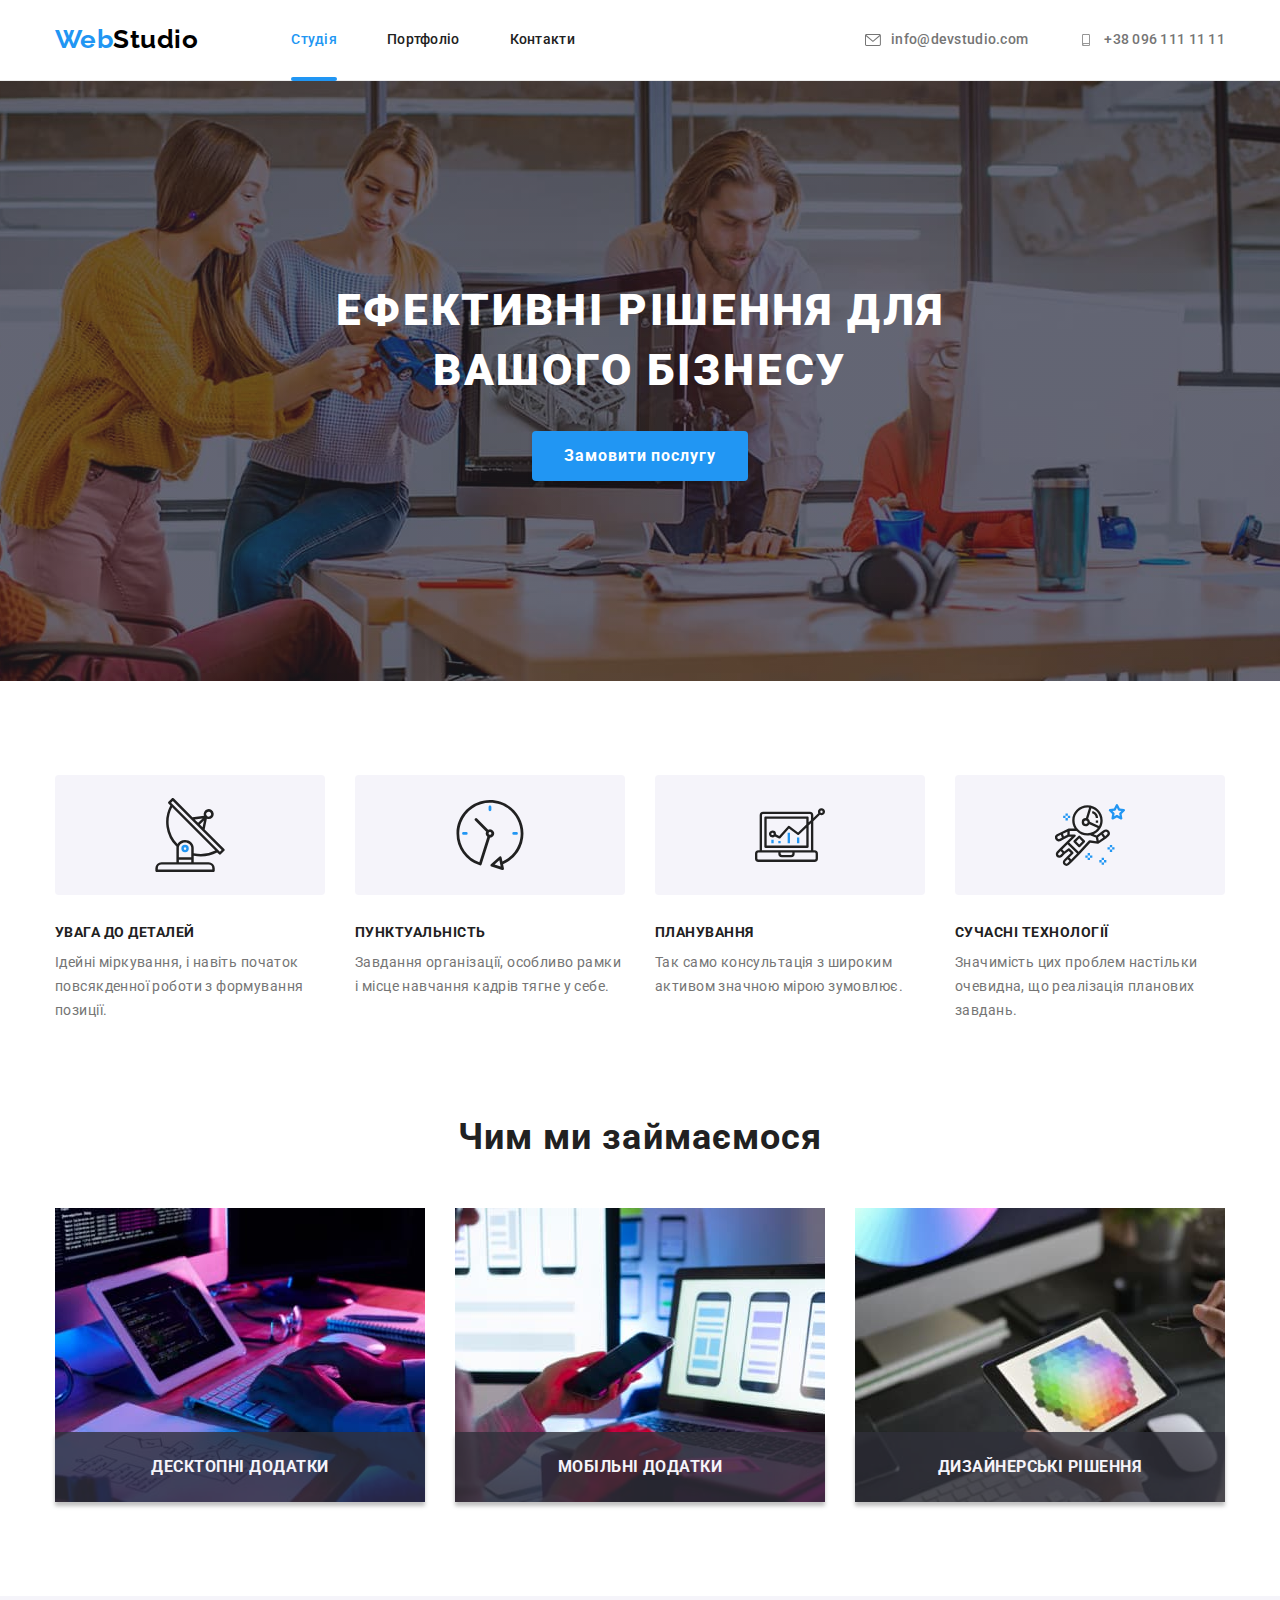
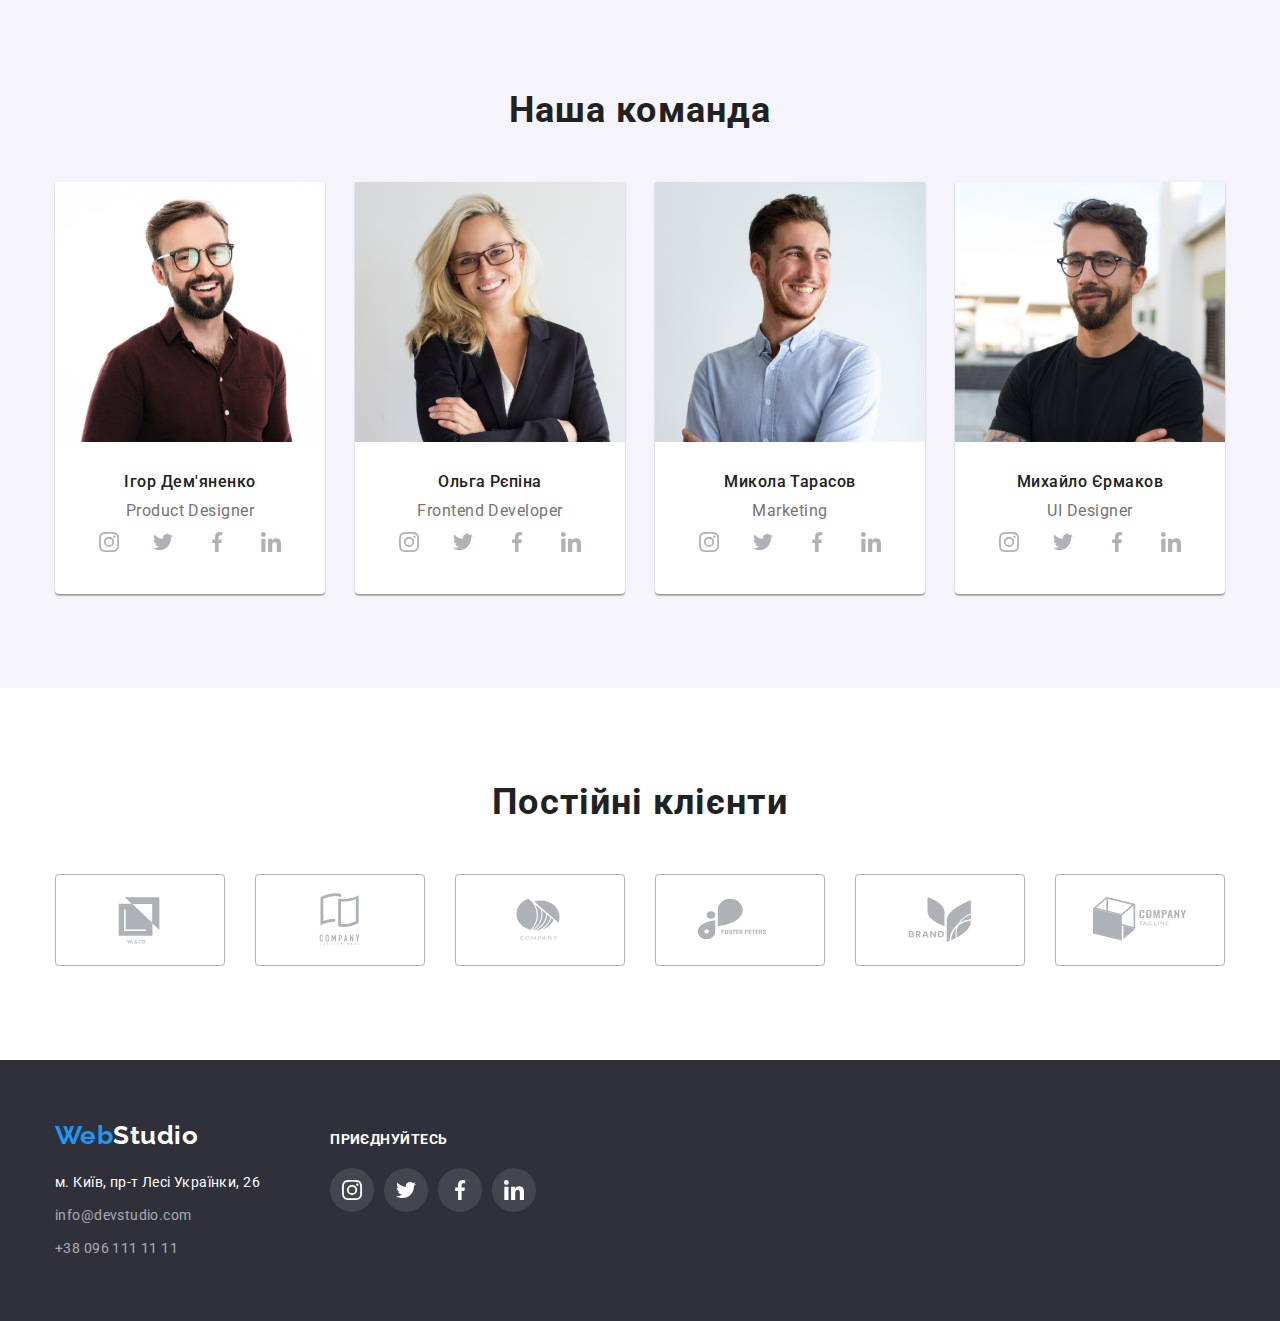
==== index.html @ d72400e8 "add modal window" ====
<!DOCTYPE html>
<html lang="uk">
  <head>
    <meta charset="UTF-8" />
    <meta http-equiv="X-UA-Compatible" content="IE=edge" />
    <meta name="viewport" content="width=device-width, initial-scale=1.0" />
    <title>Студія</title>
    <link rel="preconnect" href="https://fonts.googleapis.com" />
    <link rel="preconnect" href="https://fonts.gstatic.com" crossorigin />
    <link
      href="https://fonts.googleapis.com/css2?family=Raleway:wght@700&family=Roboto:wght@400;500;700;900&display=swap"
      rel="stylesheet"
    />
    <link
      rel="stylesheet"
      href="https://cdnjs.cloudflare.com/ajax/libs/modern-normalize/1.1.0/modern-normalize.min.css"
    />
    <link rel="stylesheet" href="./css/styles.css" />
  </head>
  <body>
    <!--Шапка-->
    <header class="header">
      <div class="container header-container">
        <nav class="header-nav">
          <a class="logo" href="./index.html" lang="en"
            >Web<span class="logo-studio">Studio</span>
          </a>
          <ul class="header-list list">
            <li class="header-item">
              <a class="header-link current link" href="./index.html">Студія</a>
            </li>
            <li class="header-item">
              <a class="header-link link" href="./portfolio.html">Портфоліо</a>
            </li>
            <li class="header-item">
              <a class="header-link link" href="#">Контакти</a>
            </li>
          </ul>
        </nav>
        <div class="header-conect">
          <ul class="header-contacts list">
            <li class="header-contacts-item">
              <a class="header-contacts-list link" href="mailto:info@devstudio.com">
                <svg class="mail-icon" width="16" height="12">
                  <use href="./images/symbol-defs.svg#icon-mail"></use>
                </svg>
                info@devstudio.com
              </a>
            </li>
            <li class="header-contacts-item">
              <a class="header-contacts-list link" href="tel:+380961111111">
                <svg class="phone-icon" width="16" height="12">
                  <use href="./images/symbol-defs.svg#icon-phone"></use>
                </svg>
                +38 096 111 11 11
              </a>
            </li>
          </ul>
        </div>
      </div>
    </header>
    <main>
      <!--герой-->
      <section class="section-hero overlay">
        <div class="container hero">
          <h1 class="hero-title">Ефективні рішення для вашого бізнесу</h1>
          <button class="hero-btn" type="button" data-modal-open>Замовити послугу</button>
        </div>
      </section>
      <!--приемущества-->
      <section class="section-features">
        <div class="container">
          <h2 class="visually-hidden">Наші особливості</h2>
          <ul class="features-list list">
            <li class="features-item icon-antena">
              <h3 class="features-title">увага до деталей</h3>
              <p class="features-text">
                Ідейні міркування, і навіть початок повсякденної роботи з формування позиції.
              </p>
            </li>
            <li class="features-item icon-clock">
              <h3 class="features-title">пунктуальність</h3>
              <p class="features-text">
                Завдання організації, особливо рамки і місце навчання кадрів тягне у себе.
              </p>
            </li>
            <li class="features-item icon-diagram">
              <h3 class="features-title">планування</h3>
              <p class="features-text">
                Так само консультація з широким активом значною мірою зумовлює.
              </p>
            </li>
            <li class="features-item icon-astronaut">
              <h3 class="features-title">сучасні технології</h3>
              <p class="features-text">
                Значимість цих проблем настільки очевидна, що реалізація планових завдань.
              </p>
            </li>
          </ul>
        </div>
      </section>
      <!--чем мы занимаемся-->
      <section class="section-gallery">
        <div class="container">
          <h2 class="section-title">Чим ми займаємося</h2>
          <ul class="gallery-list list">
            <li class="gallery-item">
              <img
                src="./images/img1.jpg"
                alt="Програміст працює на робочому столі в офісі"
                width="370"
                height="294"
              />
              <p class="gallery-text">Десктопні додатки</p>
            </li>
            <li class="gallery-item">
              <img
                src="./images/img2.jpg"
                alt="Дизайнери розробляють додаток для смартфонів, команда творців працює над інтерфейсом мобільних телефонів"
                width="370"
                height="294"
              />
              <p class="gallery-text">Мобільні додатки</p>
            </li>
            <li class="gallery-item">
              <img
                src="./images/img3.jpg"
                alt="Творчий художник веб-дизайну з робочим графічним планшетом із вибором кольорів"
                width="370"
                height="294"
              />
              <p class="gallery-text">Дизайнерські рішення</p>
            </li>
          </ul>
        </div>
      </section>
      <!--наша команд-->
      <section class="section-team">
        <div class="container">
          <h2 class="team-title">Наша команда</h2>
          <ul class="team-list list">
            <li class="team-item">
              <img
                src="./images/product-designer.jpg"
                alt="Ігор Дем'яненко"
                width="270"
                height="260"
              />
              <div class="container-job">
                <h3 class="team-worker">Ігор Дем'яненко</h3>
                <p class="team-job">Product Designer</p>
                <ul class="worker-soc-list">
                  <li class="worker-soc-item">
                    <a class="worker-soc-link" href="#">
                      <svg class="team-icon" width="20px" height="20px">
                        <use href="./images/symbol-defs.svg#icon-instagram"></use>
                      </svg>
                    </a>
                  </li>
                  <li class="worker-soc-item">
                    <a class="worker-soc-link" href="#">
                      <svg class="team-icon" width="20px" height="20px">
                        <use href="./images/symbol-defs.svg#icon-twitter"></use>
                      </svg>
                    </a>
                  </li>
                  <li class="worker-soc-item">
                    <a class="worker-soc-link" href="#">
                      <svg class="team-icon" width="20px" height="20px">
                        <use href="./images/symbol-defs.svg#icon-facebook"></use>
                      </svg>
                    </a>
                  </li>
                  <li class="worker-soc-item">
                    <a class="worker-soc-link" href="#">
                      <svg class="team-icon" width="20px" height="20px">
                        <use href="./images/symbol-defs.svg#icon-linkedin"></use>
                      </svg>
                    </a>
                  </li>
                </ul>
              </div>
            </li>
            <li class="team-item">
              <img
                src="./images/frontend-developer.jpg"
                alt="Ольга Рєпіна"
                width="270"
                height="260"
              />
              <div class="container-job">
                <h3 class="team-worker">Ольга Рєпіна</h3>
                <p class="team-job">Frontend Developer</p>
                <ul class="worker-soc-list">
                  <li class="worker-soc-item">
                    <a class="worker-soc-link" href="#">
                      <svg class="team-icon" width="20px" height="20px">
                        <use href="./images/symbol-defs.svg#icon-instagram"></use>
                      </svg>
                    </a>
                  </li>
                  <li class="worker-soc-item">
                    <a class="worker-soc-link" href="#">
                      <svg class="team-icon" width="20px" height="20px">
                        <use href="./images/symbol-defs.svg#icon-twitter"></use>
                      </svg>
                    </a>
                  </li>
                  <li class="worker-soc-item">
                    <a class="worker-soc-link" href="#">
                      <svg class="team-icon" width="20px" height="20px">
                        <use href="./images/symbol-defs.svg#icon-facebook"></use>
                      </svg>
                    </a>
                  </li>
                  <li class="worker-soc-item">
                    <a class="worker-soc-link" href="#">
                      <svg class="team-icon" width="20px" height="20px">
                        <use href="./images/symbol-defs.svg#icon-linkedin"></use>
                      </svg>
                    </a>
                  </li>
                </ul>
              </div>
            </li>
            <li class="team-item">
              <img src="./images/marketing.jpg" alt="Микола Тарасов" width="270" height="260" />
              <div class="container-job">
                <h3 class="team-worker">Микола Тарасов</h3>
                <p class="team-job">Marketing</p>
                <ul class="worker-soc-list">
                  <li class="worker-soc-item">
                    <a class="worker-soc-link" href="#">
                      <svg class="team-icon" width="20px" height="20px">
                        <use href="./images/symbol-defs.svg#icon-instagram"></use>
                      </svg>
                    </a>
                  </li>
                  <li class="worker-soc-item">
                    <a class="worker-soc-link" href="#">
                      <svg class="team-icon" width="20px" height="20px">
                        <use href="./images/symbol-defs.svg#icon-twitter"></use>
                      </svg>
                    </a>
                  </li>
                  <li class="worker-soc-item">
                    <a class="worker-soc-link" href="#">
                      <svg class="team-icon" width="20px" height="20px">
                        <use href="./images/symbol-defs.svg#icon-facebook"></use>
                      </svg>
                    </a>
                  </li>
                  <li class="worker-soc-item">
                    <a class="worker-soc-link" href="#">
                      <svg class="team-icon" width="20px" height="20px">
                        <use href="./images/symbol-defs.svg#icon-linkedin"></use>
                      </svg>
                    </a>
                  </li>
                </ul>
              </div>
            </li>
            <li class="team-item">
              <img src="./images/ui-designer.jpg" alt="Михайло Єрмаков" width="270" height="260" />
              <div class="container-job">
                <h3 class="team-worker">Михайло Єрмаков</h3>
                <p class="team-job">UI Designer</p>
                <ul class="worker-soc-list">
                  <li class="worker-soc-item">
                    <a class="worker-soc-link" href="#">
                      <svg class="team-icon" width="20px" height="20px">
                        <use href="./images/symbol-defs.svg#icon-instagram"></use>
                      </svg>
                    </a>
                  </li>
                  <li class="worker-soc-item">
                    <a class="worker-soc-link" href="#">
                      <svg class="team-icon" width="20px" height="20px">
                        <use href="./images/symbol-defs.svg#icon-twitter"></use>
                      </svg>
                    </a>
                  </li>
                  <li class="worker-soc-item">
                    <a class="worker-soc-link" href="#">
                      <svg class="team-icon" width="20px" height="20px">
                        <use href="./images/symbol-defs.svg#icon-facebook"></use>
                      </svg>
                    </a>
                  </li>
                  <li class="worker-soc-item">
                    <a class="worker-soc-link" href="#">
                      <svg class="team-icon" width="20px" height="20px">
                        <use href="./images/symbol-defs.svg#icon-linkedin"></use>
                      </svg>
                    </a>
                  </li>
                </ul>
              </div>
            </li>
          </ul>
        </div>
      </section>
      <!--постійні клієнти-->
      <section class="section-clients">
        <div class="container">
          <h2 class="section-title">Постійні клієнти</h2>
          <div class="clients">
            <ul class="clients-list list">
              <li class="clients-item">
                <a href="" class="clients-link link">
                  <svg class="clients-icon" width="106" height="60">
                    <use href="./images/symbol-defs.svg#icon-logo1"></use>
                  </svg>
                </a>
              </li>
              <li class="clients-item">
                <a href="" class="clients-link link">
                  <svg class="clients-icon" width="106" height="60">
                    <use href="./images/symbol-defs.svg#icon-logo2"></use>
                  </svg>
                </a>
              </li>
              <li class="clients-item">
                <a href="" class="clients-link link">
                  <svg class="clients-icon" width="106" height="60">
                    <use href="./images/symbol-defs.svg#icon-logo3"></use>
                  </svg>
                </a>
              </li>
              <li class="clients-item">
                <a href="" class="clients-link link">
                  <svg class="clients-icon" width="106" height="60">
                    <use href="./images/symbol-defs.svg#icon-logo4"></use>
                  </svg>
                </a>
              </li>
              <li class="clients-item">
                <a href="" class="clients-link link">
                  <svg class="clients-icon" width="106" height="60">
                    <use href="./images/symbol-defs.svg#icon-logo5"></use>
                  </svg>
                </a>
              </li>
              <li class="clients-item">
                <a href="" class="clients-link link">
                  <svg class="clients-icon" width="106" height="60">
                    <use href="./images/symbol-defs.svg#icon-logo6"></use>
                  </svg>
                </a>
              </li>
            </ul>
          </div>
        </div>
      </section>
    </main>
    <footer class="footer">
      <div class="container-footer container">
        <div class="address-container">
          <a class="footer-logo" href="./index.html" lang="en"
            >Web<span class="logo-white">Studio</span>
          </a>
          <address class="footer-addres">
            <ul class="footer-contacts-list list">
              <li class="footer-contacts-item">
                <a
                  class="footer-addres-link link"
                  href="https://goo.gl/maps/2r5H82L8zbBqU4vVA"
                  target="_blank"
                  rel="noopener noreferrer nofollow"
                  >м. Київ, пр-т Лесі Українки, 26</a
                >
              </li>
              <li class="footer-contacts-item">
                <a class="footer-contacts-link link" href="mailto:info@devstudio.com"
                  >info@devstudio.com</a
                >
              </li>
              <li class="footer-contacts-item">
                <a class="footer-contacts-link link" href="tel:+380961111111">+38 096 111 11 11</a>
              </li>
            </ul>
          </address>
        </div>
        <div class="join">
          <p class="join-title">приєднуйтесь</p>
          <ul class="join-list list">
            <li class="join-item">
              <a class="join-soc-link" href="#">
                <svg class="join-icon" width="20px" height="20px">
                  <use href="./images/symbol-defs.svg#icon-instagram"></use>
                </svg>
              </a>
            </li>
            <li class="join-item">
              <a class="join-soc-link" href="#">
                <svg class="join-icon" width="20px" height="20px">
                  <use href="./images/symbol-defs.svg#icon-twitter"></use>
                </svg>
              </a>
            </li>
            <li class="join-item">
              <a class="join-soc-link" href="#">
                <svg class="join-icon" width="20px" height="20px">
                  <use href="./images/symbol-defs.svg#icon-facebook"></use>
                </svg>
              </a>
            </li>
            <li class="join-item">
              <a class="join-soc-link" href="#">
                <svg class="join-icon" width="20px" height="20px">
                  <use href="./images/symbol-defs.svg#icon-linkedin"></use>
                </svg>
              </a>
            </li>
          </ul>
        </div>
      </div>
    </footer>
    <div class="backdrop is-hidden" data-modal>
      <div class="modal">
        <button type="button" class="modal-btn" data-modal-close>
          <svg class="modal-close-icon" width="18px" height="18px">
            <use href="./images/symbol-defs.svg#icon-close-hero-button"></use>
          </svg>
        </button>
      </div>
    </div>
    <script src="./js/modal.js"></script>
  </body>
</html>
---- css/styles.css ----
:root {
  --main-text-color: #212121;
  --secondary-text-color: #757575;
  --white-text-color: #ffffff;
  --accent-color: #2196f3;
  --black-logo-color: #000000;
  --footer-text-color: rgba(255, 255, 255, 0.6);
  --white-background-color: #ffffff;
  --hero-background-color: #2f303a;
  --team-background-color: #f5f4fa;
  --bg-active-color: #188ce8;
  --bg-features-icon: #f5f4fa;
  --main-icon-color: #afb1b8;
  --transition-timing-main: cubic-bezier(0.4, 0, 0.2, 1);
}
body {
  font-family: 'Roboto', sans-serif;
  letter-spacing: 0.03em;
  background-color: var(--white-background-color);
  color: var(--main-text-color);
}
/*--- убираем точки у списков ---*/
.list {
  list-style: none;
}
/*--- убираем подчеркивание ссылок ---*/
.link,
.logo {
  text-decoration: none;
}
/*---скрываем заголовок---*/
.visually-hidden {
  position: absolute;
  white-space: nowrap;
  width: 1px;
  height: 1px;
  overflow: hidden;
  border: 0;
  padding: 0;
  clip: rect(0 0 0 0);
  clip-path: inset(50%);
  margin: -1px;
}
/*---кнопки---*/
.hero-btn,
.portfolio-btn {
  font-family: inherit;
  cursor: pointer;
}
/*---глобальный сброс margin, padding */
p,
h1,
h2,
h3,
h4,
h5,
h6 {
  margin: 0;
}

ul,
ol {
  margin: 0;
  padding-left: 0;
  list-style: none;
}

a {
  color: currentColor;
  text-decoration: none;
}

img {
  display: block;
  max-width: 100%;
  height: auto;
}

.container {
  width: 1200px;
  margin-left: auto;
  margin-right: auto;
  padding-left: 15px;
  padding-right: 15px;
  /*outline: 2px solid tomato;*/
}
/*--шапка--*/
/*---логотип---*/
.logo {
  font-family: 'Raleway', sans-serif;
  font-weight: 700;
  font-size: 26px;
  line-height: 1.19;
  color: var(--accent-color);
  align-items: center;
  text-align: center;
  margin-right: 93px;
  padding-top: 24px;
  padding-bottom: 25px;
}
.logo-studio {
  color: var(--black-logo-color);
}
.header {
  border-bottom: 1px solid #ececec;
}
.header-nav {
  display: flex;
  align-items: center;
}
.header-container {
  display: flex;
  align-items: center;
}
.header-list {
  display: flex;
  gap: 50px;
}
.header-link,
.header-contacts-list {
  display: block;
  padding-top: 32px;
  padding-bottom: 32px;
}
.header-link {
  font-weight: 500;
  font-size: 14px;
  line-height: 1.14;
  letter-spacing: 0.02em;
  transition-property: color;
  transition-duration: 250ms;
  transition-timing-function: var(--transition-timing-main);
  color: var(--main-text-color);
}
.header-contacts-list {
  font-weight: 500;
  font-size: 14px;
  line-height: 1.14;
  letter-spacing: 0.02em;
  transition-property: color;
  transition-duration: 250ms;
  transition-timing-function: var(--transition-timing-main);
  color: var(--secondary-text-color);
}
.header-link:hover,
.header-link:focus,
.header-contacts-list:hover,
.header-contacts-list:focus {
  color: var(--accent-color);
}
.header-link.current {
  color: var(--accent-color);
}
.header-conect {
  margin-left: auto;
}
.header-contacts {
  display: flex;
  align-items: center;
  gap: 50px;
  font-weight: 500;
  line-height: 1.14;
  letter-spacing: 0.02em;
  color: var(--secondary-text-color);
}
.header-contacts-list {
  display: flex;
  align-items: center;
}
.phone-icon,
.mail-icon {
  margin-right: 10px;
  fill: currentColor;
}
.mail-link,
.phone-link {
  fill: currentColor;
}
.current::after {
  content: '';
  display: block;
  position: absolute;
  left: 0;
  bottom: -1px;
  width: 100%;
  height: 4px;
  border-radius: 2px;
  background-color: var(--accent-color);
}
.header-link {
  position: relative;
}
/*---герой---*/

.section-hero {
  text-align: center;
  padding: 200px 0;
  background-color: var(--hero-background-color);
  background-repeat: no-repeat;
  background-position: center;
  background-size: cover;
  background-image: linear-gradient(rgba(47, 48, 58, 0.4), rgba(47, 48, 58, 0.4)),
    url(../images/img-hero.jpg);
}
/*---hero-overlay---*/
.overlay {
  height: 600px;
  max-width: 1600px;
  margin-right: auto;
  margin-left: auto;
}
.hero-title {
  max-width: 696px;
  margin: auto;
  margin-bottom: 30px;
  font-weight: 900;
  font-size: 44px;
  line-height: 1.36;
  letter-spacing: 0.06em;
  text-transform: uppercase;
  color: var(--white-text-color);
}

.hero-btn {
  display: inline-block;
  padding: 10px 32px;
  font-weight: 700;
  font-size: 16px;
  line-height: 1.88;
  align-items: center;
  text-align: center;
  letter-spacing: 0.06em;
  background-color: var(--accent-color);
  color: var(--white-text-color);
  box-shadow: 0px 4px 4px rgba(0, 0, 0, 0.15);
  border-radius: 4px;
  border: none;
}
.hero-btn:hover,
.hero-btn:focus {
  background-color: var(--bg-active-color);
  color: var(--white-text-color);
}

/*---приемущества---*/
.section-features {
  padding-top: 94px;
  padding-bottom: 94px;
}
.features-list {
  display: flex;
  gap: 30px;
}
.features-item {
  max-width: 270px;
}
.features-item::before {
  display: block;
  content: '';
  height: 120px;
  background-size: 70px;
  background-repeat: no-repeat;
  background-position: center;
  background-color: var(--bg-features-icon);
  margin-bottom: 30px;
  border-radius: 4px;
}
.icon-antena::before {
  background-image: url(../images/antena.svg);
}
.icon-clock::before {
  background-image: url(../images/clock.svg);
}
.icon-diagram::before {
  background-image: url(../images/diagram.svg);
}
.icon-astronaut::before {
  background-image: url(../images/astronaut.svg);
}
.features-title {
  margin-bottom: 10px;
  font-weight: 700;
  font-size: 14px;
  line-height: 1.14;
  text-transform: uppercase;
}
.features-text {
  font-weight: 400;
  font-size: 14px;
  line-height: 1.71;
  letter-spacing: 0.03em;
  color: var(--secondary-text-color);
}
/*---чем мы занимаемся---*/
.section-gallery {
  padding-bottom: 94px;
}
.section-title {
  text-align: center;
  /*width: 366px;*/
  margin-bottom: 50px;
  font-weight: 700;
  font-size: 36px;
  line-height: 1.16;
  letter-spacing: 0.03em;
  color: var(--main-text-color);
}
.gallery-list {
  display: flex;
  gap: 30px;
}
.gallery-item {
  position: relative;
}
.gallery-text {
  position: absolute;
  bottom: 0;
  width: 100%;
  height: 70px;
  font-weight: 700;
  line-height: 1.14;
  display: flex;
  align-items: center;
  justify-content: center;
  text-transform: uppercase;
  color: var(--team-background-color);
  background: rgba(47, 48, 58, 0.8);
  box-shadow: 0px 4px 4px rgba(0, 0, 0, 0.25);
}
/*---наша команда---*/

.section-team {
  padding-top: 94px;
  padding-bottom: 94px;
  background-color: var(--team-background-color);
}
.team-title {
  text-align: center;
  /*width: 264px;*/
  margin-bottom: 50px;
  font-weight: 700;
  font-size: 36px;
  line-height: 1.16;
  letter-spacing: 0.03em;
  color: var(--main-text-color);
}
.team-list {
  display: flex;
  gap: 30px;
}
.team-item {
  width: calc((100% - 90px) / 4);
  box-shadow: 0px 1px 3px rgba(0, 0, 0, 0.12), 0px 1px 1px rgba(0, 0, 0, 0.14),
    0px 2px 1px rgba(0, 0, 0, 0.2);
  border-radius: 0px 0px 4px 4px;
  background-color: var(--white-background-color);
}
.worker-soc-list {
  display: flex;
  justify-content: center;
  gap: 10px;
}
.worker-soc-link {
  width: 44px;
  height: 44px;
  border-radius: 50%;
  display: flex;
  justify-content: center;
  align-items: center;
  transition-property: background-color;
  transition-duration: 250ms;
  transition-timing-function: var(--transition-timing-main);
}
.team-worker {
  margin-bottom: 10px;
  font-weight: 500;
  font-size: 16px;
  line-height: 1.19;
  text-align: center;
  letter-spacing: 0.03em;
  color: var(--main-text-color);
}
.team-job {
  font-size: 16px;
  line-height: 1.19;
  text-align: center;
  letter-spacing: 0.03em;
  color: var(--secondary-text-color);
}
.worker-soc-list {
  display: flex;
  justify-content: center;
  gap: 10px;
}
.worker-soc-link {
  width: 44px;
  height: 44px;
  border-radius: 50%;
  display: flex;
  justify-content: center;
  align-items: center;
  color: var(--main-icon-color);
}
.worker-soc-link:hover,
.worker-soc-link:focus {
  background-color: var(--accent-color);
  color: var(--white-text-color);
}
.team-icon {
  fill: currentColor;
}
.container-job {
  padding: 30px 0;
}
/*---постійні клієнти---*/
.section-clients {
  padding: 94px 0;
}
.section-title {
  margin-bottom: 50px;
  font-weight: 700;
  font-size: 36px;
  line-height: 1.16;
  text-align: center;
  color: var(--main-text-color);
}
.clients-list {
  display: flex;
  justify-content: center;
  gap: 30px;
}
.clients-item {
  width: calc((100% - 150px) / 6);
}

.clients-link {
  width: 170px;
  height: 92px;
  border: 1px solid #afb1b8;
  border-radius: 4px;
  display: flex;
  justify-content: center;
  align-items: center;
  transition-property: border, color;
  transition-duration: 250ms;
  transition-timing-function: var(--transition-timing-main);
  color: var(--main-icon-color);
}
.clients-icon {
  fill: currentColor;
}
.clients-link:hover,
.clients-link:focus {
  border: 1px solid var(--accent-color);
  color: var(--accent-color);
}
/*---футер---*/
/*---логотип---*/
.container-footer {
  display: flex;
  align-items: baseline;
}
.address-container {
  margin-right: 70px;
}
.logo-white {
  color: var(--white-text-color);
}

.footer {
  padding: 60px 0;
  background-color: var(--hero-background-color);
}
.footer-logo {
  font-family: 'Raleway';
  font-weight: 700;
  font-size: 26px;
  line-height: 1.19;
  color: var(--accent-color);
}
.footer-contacts-list {
  margin-top: 20px;
}
.footer-addres {
  margin-top: 20px;
}
.footer-contacts-item:not(:last-child) {
  margin-bottom: 9px;
}

.footer-addres-link {
  font-style: normal;
  font-size: 14px;
  line-height: 1.71;
  letter-spacing: 0.03em;
  transition-property: color;
  transition-duration: 250ms;
  transition-timing-function: var(--transition-timing-main);
  color: var(--white-text-color);
}
.footer-contacts-link {
  font-style: normal;
  font-size: 14px;
  line-height: 1.71;
  letter-spacing: 0.03em;
  transition-property: color;
  transition-duration: 250ms;
  transition-timing-function: var(--transition-timing-main);
  color: var(--footer-text-color);
}

.footer-addres-link:hover,
.footer-addres-link:focus,
.footer-contacts-link:hover,
.footer-contacts-link:focus {
  color: var(--accent-color);
}
/*---присоединяйтесь---*/
.join {
  width: 206px;
  height: 80px;
  display: block;
}
.join-title {
  margin-bottom: 20px;
  font-weight: 700;
  font-size: 14px;
  line-height: 1.14;
  text-transform: uppercase;
  color: var(--white-text-color);
}
.join-list {
  display: flex;
  justify-content: center;
  gap: 10px;
}
.join-item {
  width: calc((100% - 30px) / 4);
}
.join-soc-link {
  display: flex;
  width: 44px;
  height: 44px;
  border-radius: 50%;
  justify-content: center;
  align-items: center;
  transition-property: background-color;
  transition-duration: 250ms;
  transition-timing-function: var(--transition-timing-main);
  background-color: rgba(255, 255, 255, 0.1);
}
.join-icon {
  fill: var(--white-text-color);
}
.join-soc-link:hover,
.join-soc-link:focus {
  background-color: var(--accent-color);
}

/*---портфолио---*/
.portfolio-section {
  padding: 94px 0;
}
.portfolio-btn-list {
  display: flex;
  justify-content: center;
  gap: 8px;
  margin-bottom: 50px;
}
.portfolio-btn {
  display: inline-block;
  min-width: 73px;
  border-radius: 4px;
  border: 1px solid transparent;
  padding: 6px 22px;
  font-family: 'Roboto', sans-serif;
  font-weight: 500;
  font-size: 16px;
  line-height: 1.63;
  letter-spacing: 0.03em;
  transition-property: color, background-color, box-shadow;
  transition-duration: 250ms;
  transition-timing-function: var(--transition-timing-main);
  background-color: var(--team-background-color);
  color: var(--main-text-color);
  cursor: pointer;
}

.portfolio-btn:hover,
.portfolio-btn:focus {
  background-color: var(--accent-color);
  color: var(--white-text-color);
  box-shadow: 0px 3px 1px rgba(0, 0, 0, 0.1), 0px 1px 2px rgba(0, 0, 0, 0.08),
    0px 2px 2px rgba(0, 0, 0, 0.12);
}
.portfolio-list {
  display: flex;
  flex-wrap: wrap;
  gap: 30px;
}
.portfolio-item {
  width: calc((100% - 60px) / 3);
  /*box-shadow: 0px 4px 4px rgba(0, 0, 0, 0.25);*/
}
.portfolio-container {
  border: 1px solid #eeeeee;
  padding: 20px 24px;
  border-top: 0;
}
.portfolio-link {
  display: block;
}
.portfolio-link:hover,
.portfolio-link:focus {
  box-shadow: 0px 1px 1px rgba(0, 0, 0, 0.12), 0px 4px 4px rgba(0, 0, 0, 0.06),
    1px 4px 6px rgba(0, 0, 0, 0.16);
}
.portfolio-title {
  margin-bottom: 4px;
  font-weight: 700;
  font-size: 18px;
  line-height: 2;
  letter-spacing: 0.06em;
  color: var(--main-text-color);
}

.portfolio-text {
  font-size: 16px;
  line-height: 1.87;
  color: var(--secondary-text-color);
}
.portfolio-thumb {
  position: relative;
  overflow: hidden;
}
.description {
  position: absolute;
  bottom: 0;
  right: 0;
  width: 100%;
  font-size: 18px;
  line-height: 1.56;
  text-align: left;
  justify-content: center;
  padding: 63px 23px;
  color: var(--white-background-color);
  background: rgba(33, 150, 243, 0.9);
  transition-property: transform;
  transform: translatey(101%);
  transition-duration: 250ms;
  transition-timing-function: var(--transition-timing-main);
}
.portfolio-link:hover .description,
.portfolio-link:hover .description {
  transform: translatey(0);
}
/*---модальное окно---*/

.backdrop {
  width: 100%;
  height: 100%;
  position: fixed;
  top: 0;
  background-color: rgba(0, 0, 0, 0.2);
  box-shadow: 0px 1px 3px rgba(0, 0, 0, 0.12), 0px 1px 1px rgba(0, 0, 0, 0.14),
    0px 2px 1px rgba(0, 0, 0, 0.2);
  transition: opacity 300ms linear, visibility 300ms linear;
}

.modal {
  width: 528px;
  min-height: 581px;
  background-color: var(--white-background-color);
  position: absolute;
  top: 50%;
  left: 50%;
  transform: translate(-50%, -50%) scaleY(1);
  transition: transform 300ms linear;
}
.backdrop.is-hidden .modal {
  transform: translate(-50%, -50%) scaleY(0);
}
.modal-btn {
  width: 30px;
  height: 30px;
  border: 1px solid rgba(0, 0, 0, 0.1);
  border-radius: 50%;
  background-color: transparent;
  position: absolute;
  right: 4px;
  top: 4px;
  margin-top: 8px;
  margin-right: 8px;
  display: flex;
  align-items: center;
  justify-items: center;
  cursor: pointer;
}
.backdrop.is-hidden {
  opacity: 0;
  visibility: hidden;
  pointer-events: none;
}
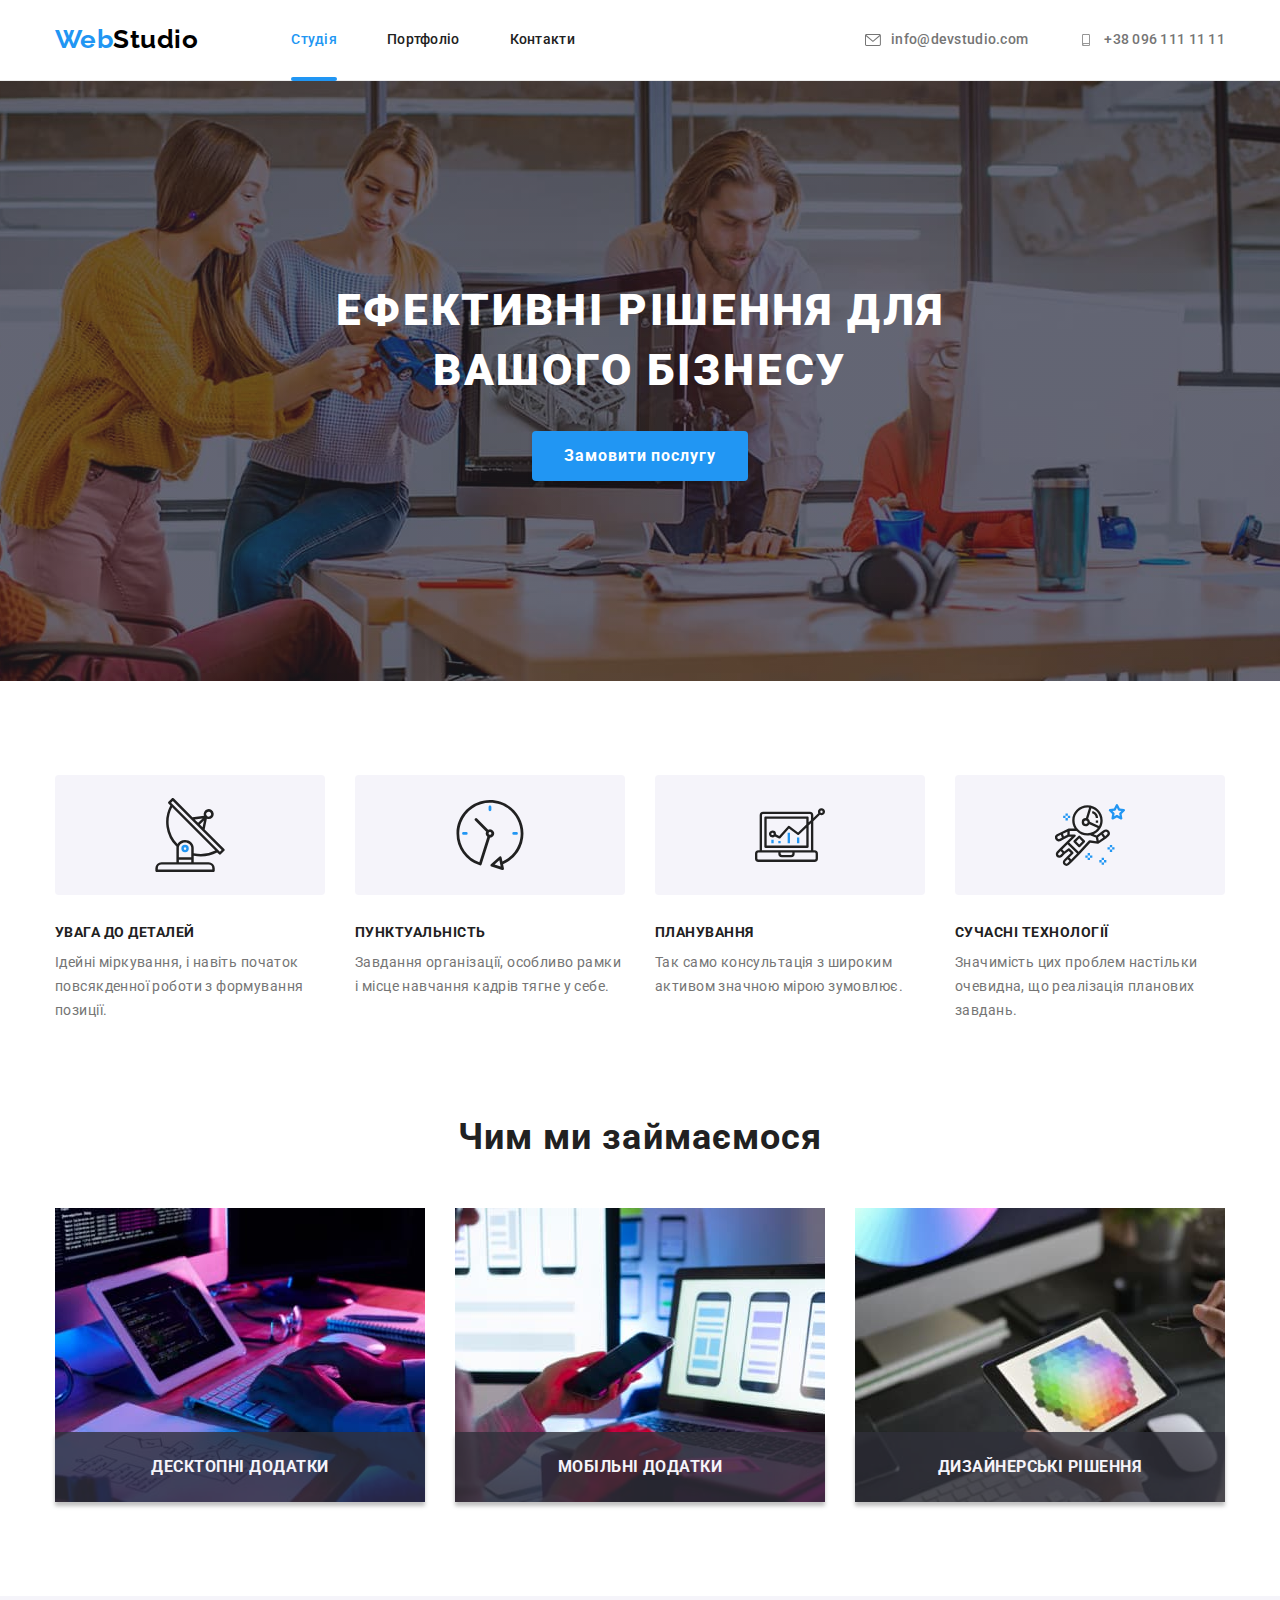
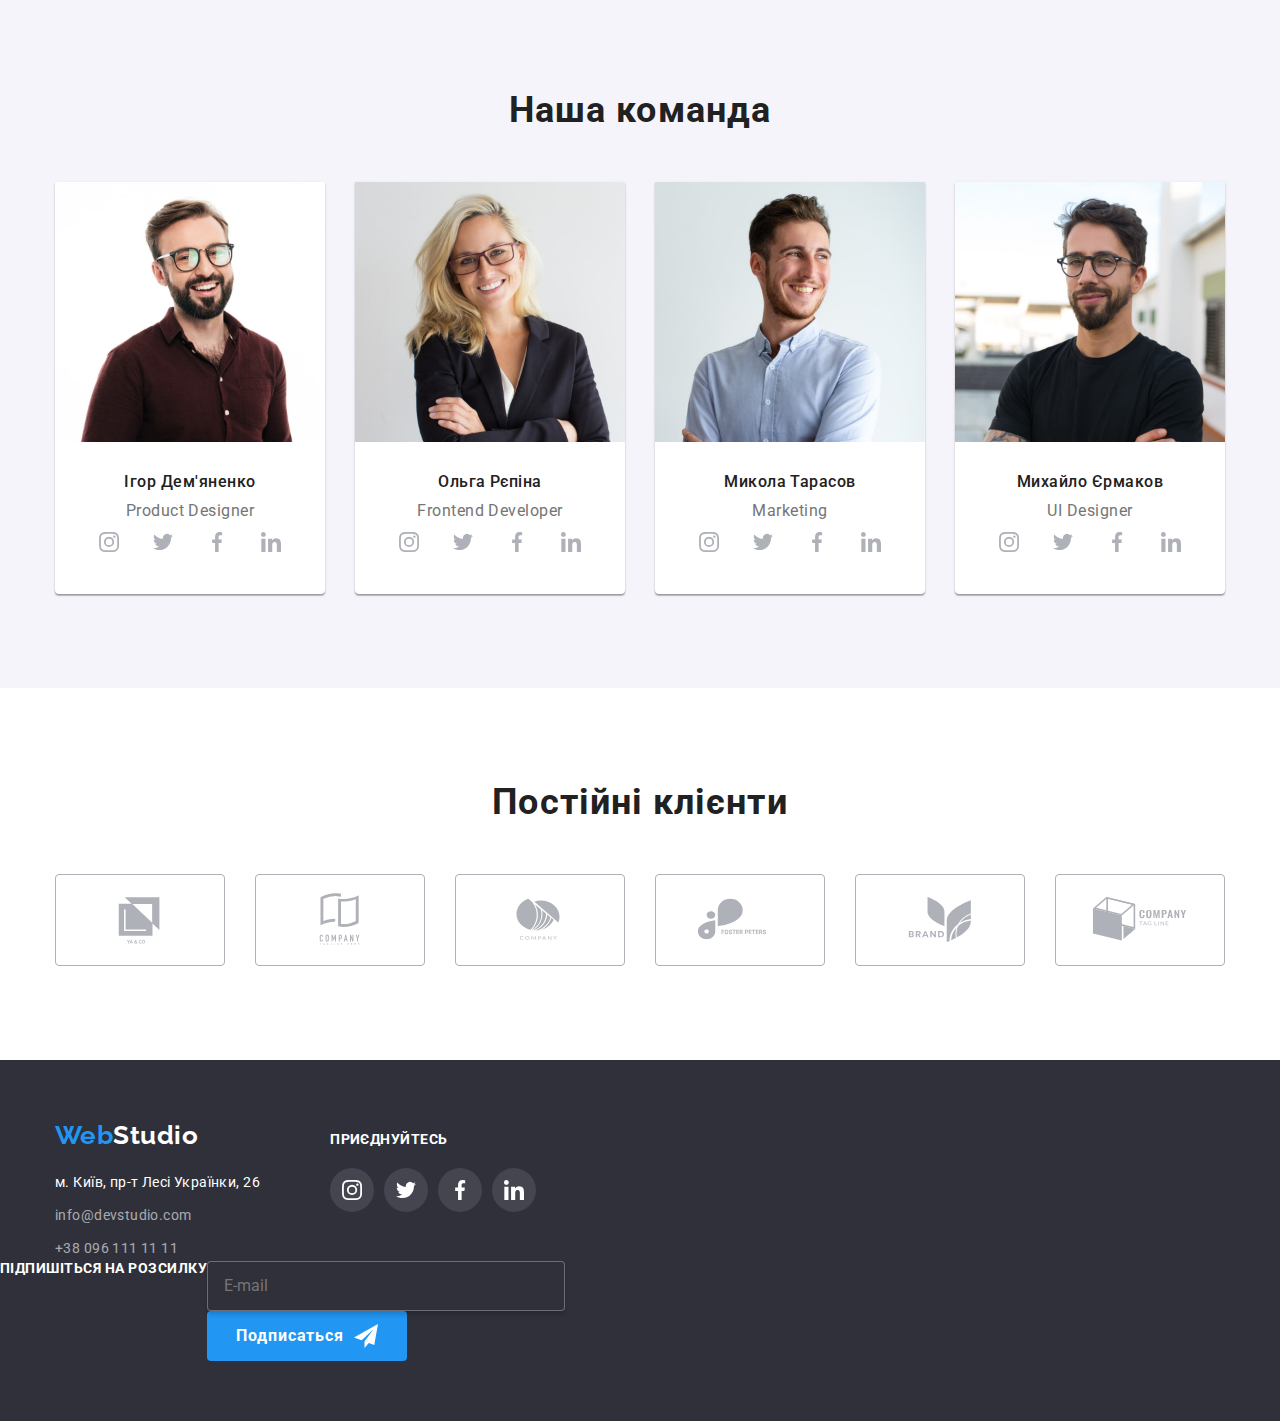
==== commit 094dd8a1: "correction mistakes" ====
--- a/index.html
+++ b/index.html
@@ -415,6 +415,29 @@
           </ul>
         </div>
       </div>
+      <div class="footer-modal">
+        <p class="join-title">Підпишіться на розсилку</p>
+        <div class="modal-footer-form">
+          <form>
+            <label>
+              <input
+                class="footer-email"
+                type="email"
+                name="email"
+                id="email"
+                required
+                placeholder="E-mail"
+              />
+            </label>
+          </form>
+          <button type="submit" class="footer-modal-button">
+            Подписаться
+            <svg class="footer-modal-icon" width="24px" height="24px">
+              <use href="./images/symbol-defs.svg#icon-icon-send"></use>
+            </svg>
+          </button>
+        </div>
+      </div>
     </footer>
     <div class="backdrop is-hidden" data-modal>
       <div class="modal">
@@ -423,6 +446,61 @@
             <use href="./images/symbol-defs.svg#icon-close-hero-button"></use>
           </svg>
         </button>
+        <p class="modal-title">Залиште свої дані, ми вам передзвонимо</p>
+        <form class="main-form">
+          <div class="form-field">
+            <label for="name" class="form-lable">Ім'я</label>
+            <div class="input-wrap">
+              <input class="form-input" type="text" name="user-name" id="name" required />
+              <svg class="input-icon" width="18" height="18">
+                <use href="./images/symbol-defs.svg#icon-person-black"></use>
+              </svg>
+            </div>
+          </div>
+          <div class="form-field">
+            <label for="phone" class="form-lable">Телефон</label>
+            <div class="input-wrap">
+              <input
+                class="form-input"
+                type="tel"
+                name="phone-number"
+                id="phone"
+                required
+                minlength="10"
+                maxlength="10"
+              />
+              <svg class="input-icon" width="18" height="18">
+                <use href="./images/symbol-defs.svg#icon-phone-black"></use>
+              </svg>
+            </div>
+          </div>
+          <div class="form-field">
+            <label for="email" class="form-lable">Пошта</label>
+            <div class="input-wrap">
+              <input class="form-input" type="email" name="user-email" id="email" required />
+              <svg class="input-icon" width="18" height="18">
+                <use href="./images/symbol-defs.svg#icon-email-black"></use>
+              </svg>
+            </div>
+          </div>
+          <div class="form-field">
+            <label for="comment" class="form-lable">Коментар</label>
+            <textarea class="comment-text" name="comment" id="comment">Введіть текст</textarea>
+          </div>
+          <div class="modal-input-policy">
+            <input type="checkbox" class="policy-input visually-hidden" name="policy" id="policy" />
+            <label for="policy" class="policy-text-main" required>
+              <span>
+                <svg class="icon-check" width="16" height="15">
+                  <use href="./images/symbol-defs.svg#icon-icon-check"></use>
+                </svg> </span
+              >Погоджуюся з розсилкою та приймаю<a href="#" target="_blank" class="policy-link">
+                Умови договору</a
+              >
+            </label>
+          </div>
+        </form>
+        <button type="submit" class="modal-button">Відправити</button>
       </div>
     </div>
     <script src="./js/modal.js"></script>
--- a/css/styles.css
+++ b/css/styles.css
@@ -556,7 +556,52 @@
 .join-soc-link:focus {
   background-color: var(--accent-color);
 }
-
+/*---футер форм---*/
+
+.footer-modal {
+  display: flex;
+}
+.modal-footer-title {
+  margin-bottom: 20px;
+  font-weight: 700;
+  font-size: 14px;
+  line-height: 1.14;
+  text-transform: uppercase;
+  color: var(--hero-text-color);
+}
+.modal-footer {
+  display: block;
+  margin-right: auto;
+}
+.footer-email {
+  width: 358px;
+  height: 50px;
+  padding-left: 16px;
+  margin-right: 12px;
+  border: 1px solid rgba(255, 255, 255, 0.3);
+  box-shadow: 0px 4px 4px rgba(0, 0, 0, 0.15);
+  border-radius: 4px;
+  font-size: 16px;
+  line-height: 1.25;
+  background: var(--hero-background-color);
+  color: rgba(255, 255, 255, 0.6);
+}
+.footer-modal-button {
+  display: flex;
+  align-items: center;
+  justify-content: center;
+  width: 200px;
+  height: 50px;
+  font-weight: 700;
+  font-size: 16px;
+  line-height: 1.87;
+  gap: 10px;
+  letter-spacing: 0.06em;
+  color: var(--white-background-color);
+  background-color: var(--accent-color);
+  border: 0;
+  border-radius: 4px;
+}
 /*---портфолио---*/
 .portfolio-section {
   padding: 94px 0;
@@ -672,6 +717,7 @@
   min-height: 581px;
   background-color: var(--white-background-color);
   position: absolute;
+  padding: 40px;
   top: 50%;
   left: 50%;
   transform: translate(-50%, -50%) scaleY(1);
@@ -701,3 +747,121 @@
   visibility: hidden;
   pointer-events: none;
 }
+.modal-title {
+  margin-bottom: 12px;
+  font-weight: 700;
+  font-size: 20px;
+  line-height: 1.15;
+  text-align: center;
+  color: var(--main-text-color);
+}
+.main-form {
+  display: block;
+  margin-bottom: 30px;
+}
+.form-input {
+  width: 100%;
+  height: 40px;
+  padding-left: 42px;
+  border: 1px solid rgba(33, 33, 33, 0.2);
+  border-radius: 4px;
+  transition: outline-color 250ms cubic-bezier(0.4, 0, 0.2, 1);
+}
+.input-wrap {
+  position: relative;
+}
+.input-icon {
+  position: absolute;
+  top: 50%;
+  left: 12px;
+  transform: translateY(-50%);
+}
+.form-input:focus {
+  outline-color: var(--accent-color);
+  cursor: pointer;
+}
+.form-input:focus + .input-icon {
+  fill: var(--accent-color);
+}
+.form-input:hover,
+.comment-text:hover {
+  cursor: pointer;
+}
+.comment-text:focus {
+  outline-color: var(--accent-color);
+}
+.form-lable {
+  display: block;
+  text-align: left;
+  margin-bottom: 5px;
+  font-size: 12px;
+  line-height: 1.16;
+  letter-spacing: 0.01em;
+  color: var(--secondary-text-color);
+}
+.comment-text {
+  padding: 12px 16px;
+  margin-bottom: 20px;
+  resize: none;
+  width: 100%;
+  height: 120px;
+  font-size: 12px;
+  line-height: 1.16;
+  letter-spacing: 0.01em;
+  color: rgba(117, 117, 117, 0.5);
+  border: 1px solid rgba(33, 33, 33, 0.2);
+  border-radius: 4px;
+  transition: outline-color 250ms cubic-bezier(0.4, 0, 0.2, 1);
+}
+.form-field {
+  margin-bottom: 10px;
+}
+.modal-input-policy {
+  display: flex;
+  align-items: center;
+  justify-content: center;
+}
+.policy-text-main {
+  display: flex;
+  align-items: center;
+  justify-content: center;
+  font-size: 14px;
+  line-height: 1.71;
+  color: var(--secondary-text-color);
+}
+.policy-text-main span {
+  display: flex;
+  align-items: center;
+  justify-content: center;
+  width: 16px;
+  height: 15px;
+  margin-right: 5px;
+  border: 2px solid #212121;
+  border-radius: 3px;
+  transition: background-color 250ms cubic-bezier(0.4, 0, 0.2, 1),
+    border 250ms cubic-bezier(0.4, 0, 0.2, 1);
+  fill: transparent;
+}
+.policy-input:checked + .policy-text-main span {
+  background-color: var(--accent-color);
+  border-color: transparent;
+  fill: var(--white-background-color);
+}
+.policy-link {
+  text-decoration: underline;
+  color: var(--accent-color);
+}
+.modal-button {
+  display: inline-block;
+  font-weight: 700;
+  font-size: 16px;
+  line-height: 1.88;
+  letter-spacing: 0.06em;
+  padding: 10px 52px;
+  color: var(--white-background-color);
+  background-color: var(--bg-active-color);
+  box-shadow: 0px 4px 4px rgba(0, 0, 0, 0.15);
+  border-radius: 4px;
+  border: none;
+  cursor: pointer;
+}
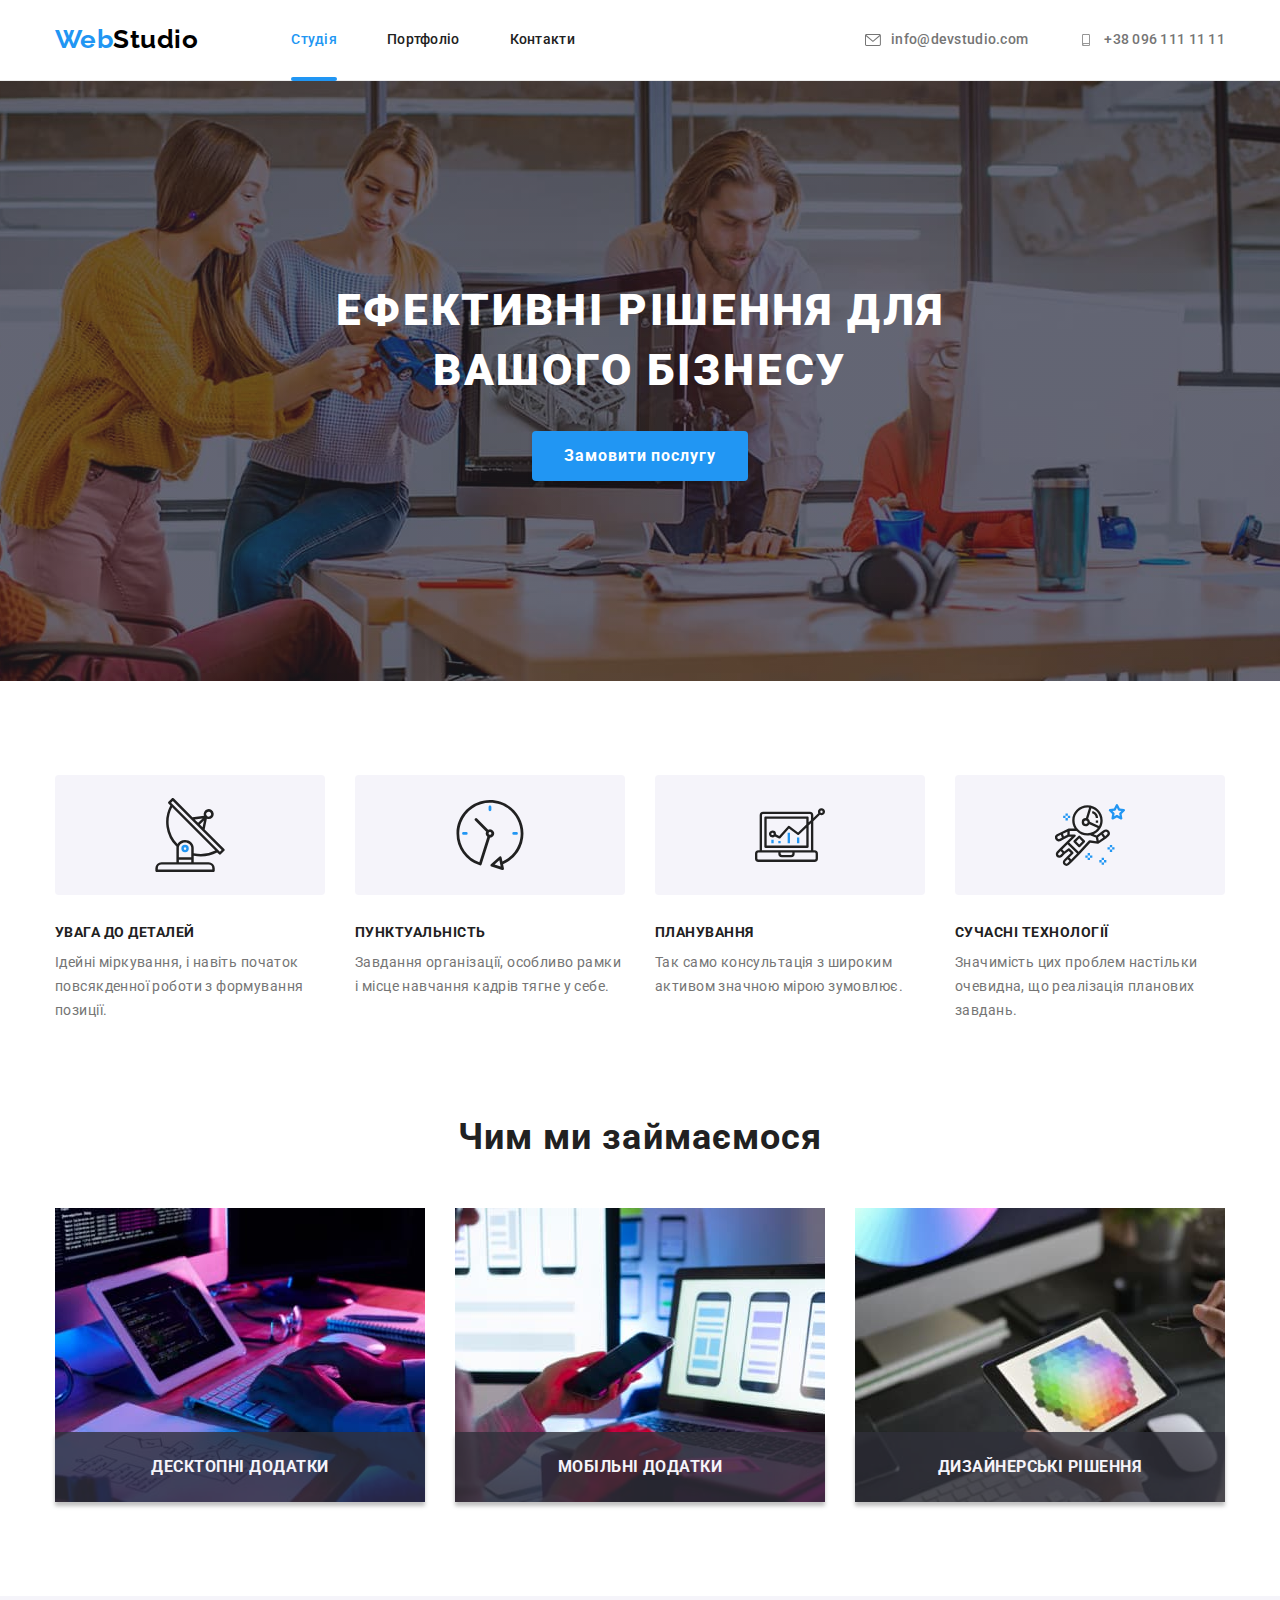
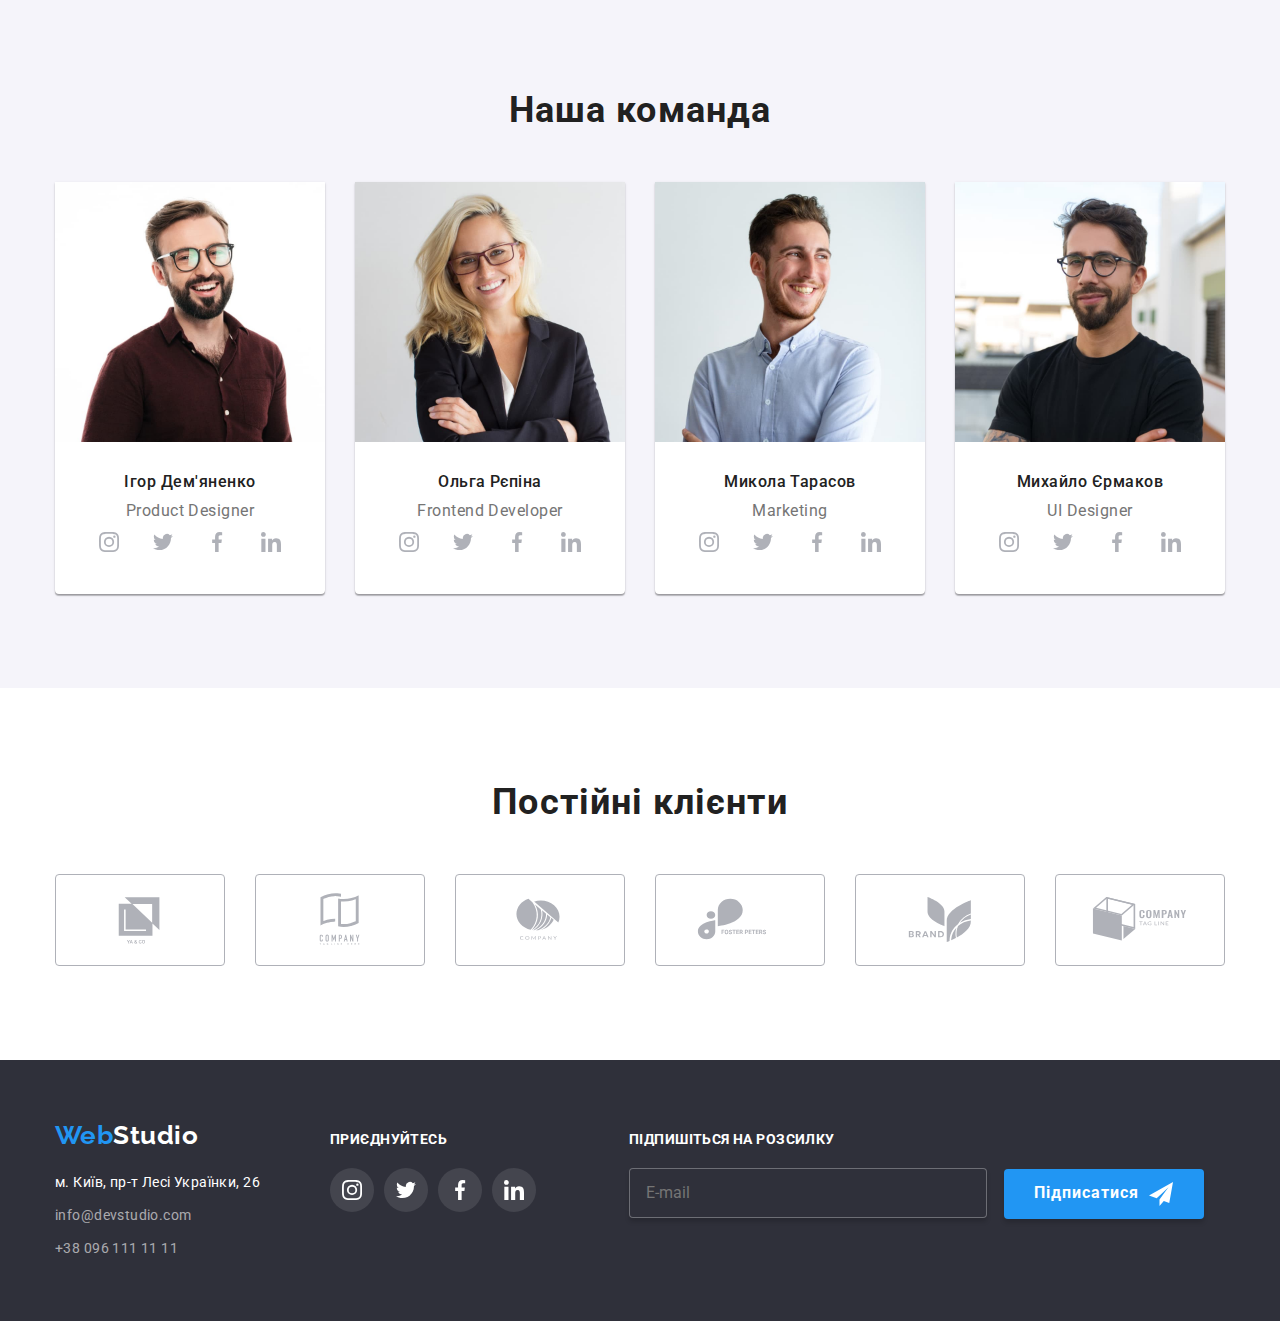
==== commit fac5b26b: "bugs fixed" ====
--- a/index.html
+++ b/index.html
@@ -414,28 +414,25 @@
             </li>
           </ul>
         </div>
-      </div>
-      <div class="footer-modal">
-        <p class="join-title">Підпишіться на розсилку</p>
-        <div class="modal-footer-form">
-          <form>
-            <label>
-              <input
-                class="footer-email"
-                type="email"
-                name="email"
-                id="email"
-                required
-                placeholder="E-mail"
-              />
-            </label>
-          </form>
-          <button type="submit" class="footer-modal-button">
-            Подписаться
-            <svg class="footer-modal-icon" width="24px" height="24px">
-              <use href="./images/symbol-defs.svg#icon-icon-send"></use>
-            </svg>
-          </button>
+        <div class="footer-submit">
+          <p class="footer-submit-text">Підпишіться на розсилку</p>
+          <div class="footer-submit-form">
+            <label class="footer-submit-label" for="email"></label>
+            <input
+              class="footer-submit-input"
+              type="email"
+              name="email"
+              id="email"
+              required
+              placeholder="E-mail"
+            />
+            <button class="footer-submit-btn" type="submit">
+              Підписатися
+              <svg class="footer-modal-icon" width="24px" height="24px">
+                <use href="./images/symbol-defs.svg#icon-icon-send"></use>
+              </svg>
+            </button>
+          </div>
         </div>
       </div>
     </footer>
@@ -485,7 +482,12 @@
           </div>
           <div class="form-field">
             <label for="comment" class="form-lable">Коментар</label>
-            <textarea class="comment-text" name="comment" id="comment">Введіть текст</textarea>
+            <textarea
+              class="comment-text"
+              name="comment"
+              id="comment"
+              placeholder="Введіть текст"
+            ></textarea>
           </div>
           <div class="modal-input-policy">
             <input type="checkbox" class="policy-input visually-hidden" name="policy" id="policy" />
--- a/css/styles.css
+++ b/css/styles.css
@@ -526,6 +526,7 @@
   font-weight: 700;
   font-size: 14px;
   line-height: 1.14;
+  letter-spacing: 0.03em;
   text-transform: uppercase;
   color: var(--white-text-color);
 }
@@ -557,23 +558,19 @@
   background-color: var(--accent-color);
 }
 /*---футер форм---*/
-
-.footer-modal {
-  display: flex;
-}
-.modal-footer-title {
+.footer-submit {
+  margin-left: 93px;
+}
+.footer-submit-text {
   margin-bottom: 20px;
   font-weight: 700;
   font-size: 14px;
   line-height: 1.14;
+  letter-spacing: 0.03em;
   text-transform: uppercase;
-  color: var(--hero-text-color);
-}
-.modal-footer {
-  display: block;
-  margin-right: auto;
-}
-.footer-email {
+  color: var(--white-background-color);
+}
+.footer-submit-input {
   width: 358px;
   height: 50px;
   padding-left: 16px;
@@ -581,27 +578,27 @@
   border: 1px solid rgba(255, 255, 255, 0.3);
   box-shadow: 0px 4px 4px rgba(0, 0, 0, 0.15);
   border-radius: 4px;
-  font-size: 16px;
-  line-height: 1.25;
-  background: var(--hero-background-color);
+  background-color: var(--hero-background-color);
   color: rgba(255, 255, 255, 0.6);
 }
-.footer-modal-button {
-  display: flex;
+.footer-submit-btn {
+  display: inline-flex;
   align-items: center;
   justify-content: center;
   width: 200px;
   height: 50px;
   font-weight: 700;
   font-size: 16px;
-  line-height: 1.87;
+  line-height: 1.88;
   gap: 10px;
   letter-spacing: 0.06em;
   color: var(--white-background-color);
   background-color: var(--accent-color);
-  border: 0;
+  box-shadow: 0px 4px 4px rgba(0, 0, 0, 0.15);
   border-radius: 4px;
-}
+  border: none;
+}
+
 /*---портфолио---*/
 .portfolio-section {
   padding: 94px 0;
@@ -741,6 +738,9 @@
   align-items: center;
   justify-items: center;
   cursor: pointer;
+}
+.modal-btn :hover {
+  fill: var(--accent-color);
 }
 .backdrop.is-hidden {
   opacity: 0;
@@ -852,7 +852,8 @@
   color: var(--accent-color);
 }
 .modal-button {
-  display: inline-block;
+  display: block;
+  margin: 0 auto;
   font-weight: 700;
   font-size: 16px;
   line-height: 1.88;
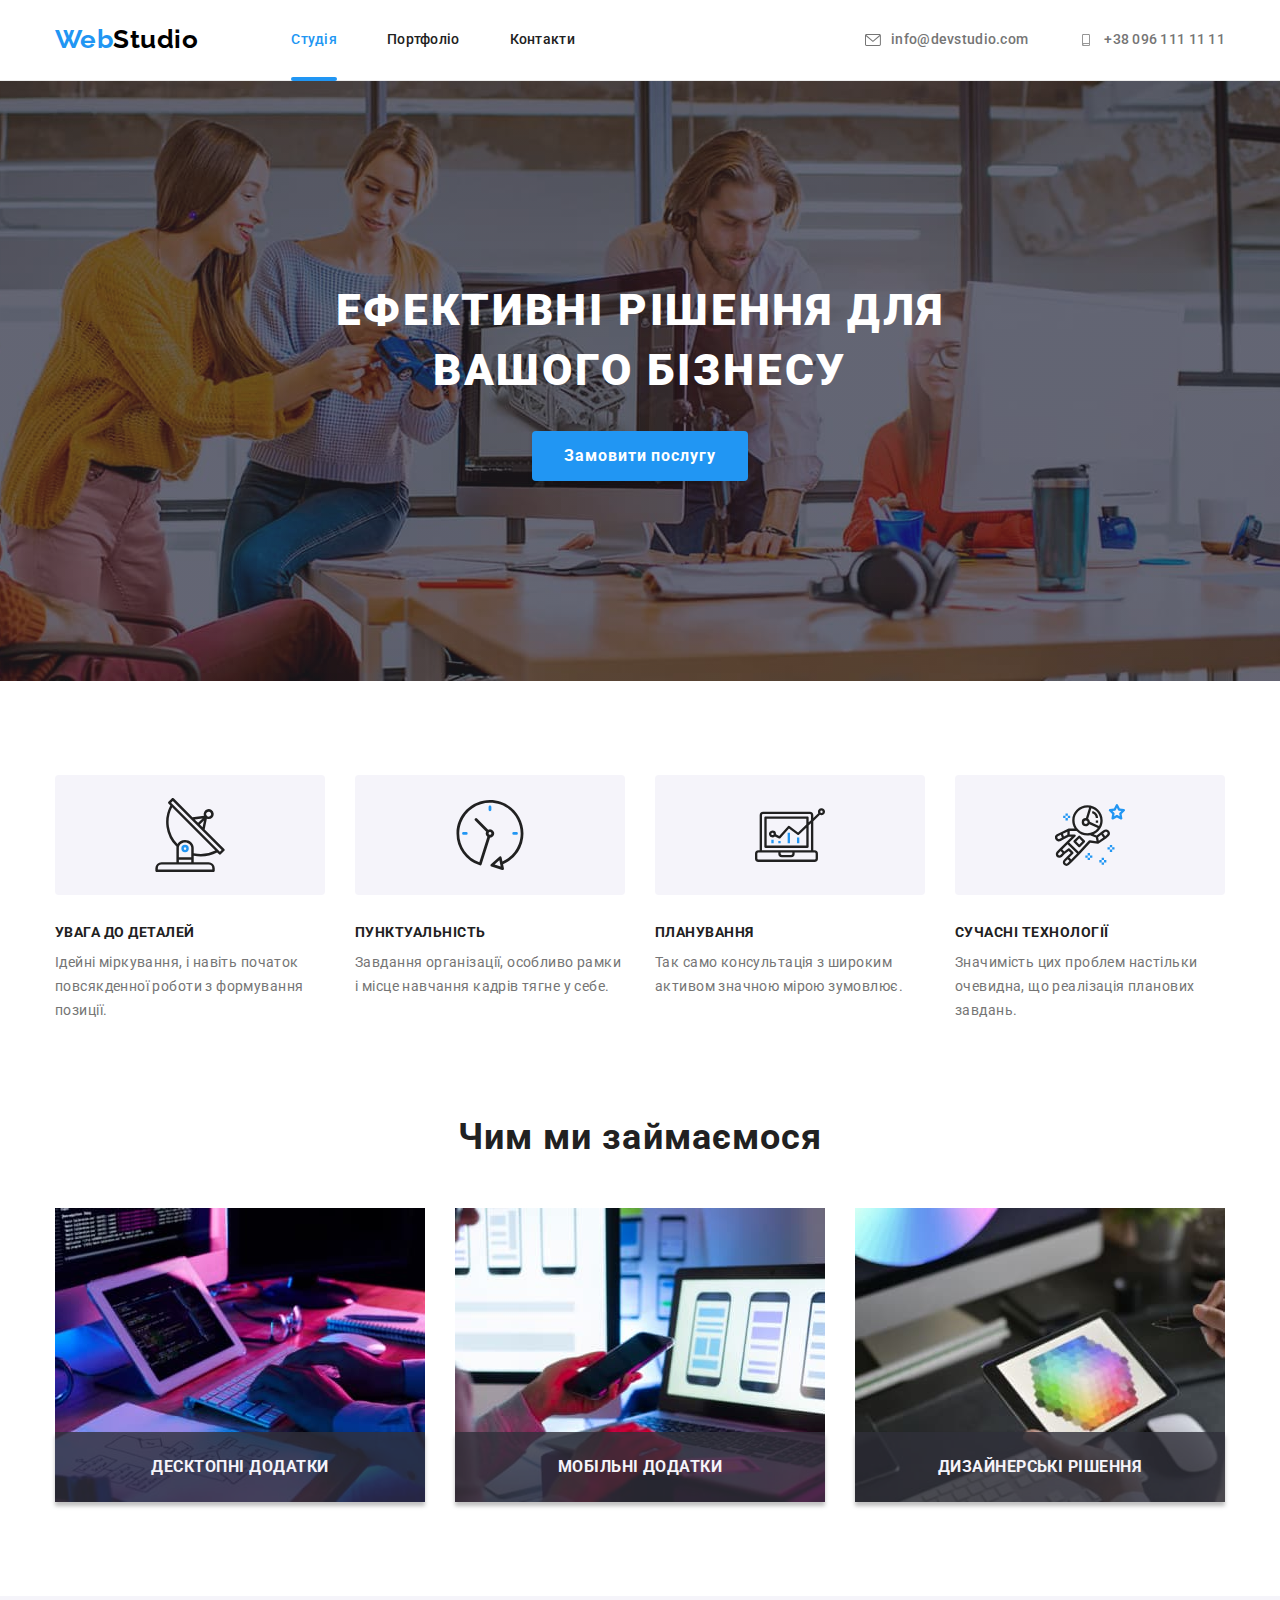
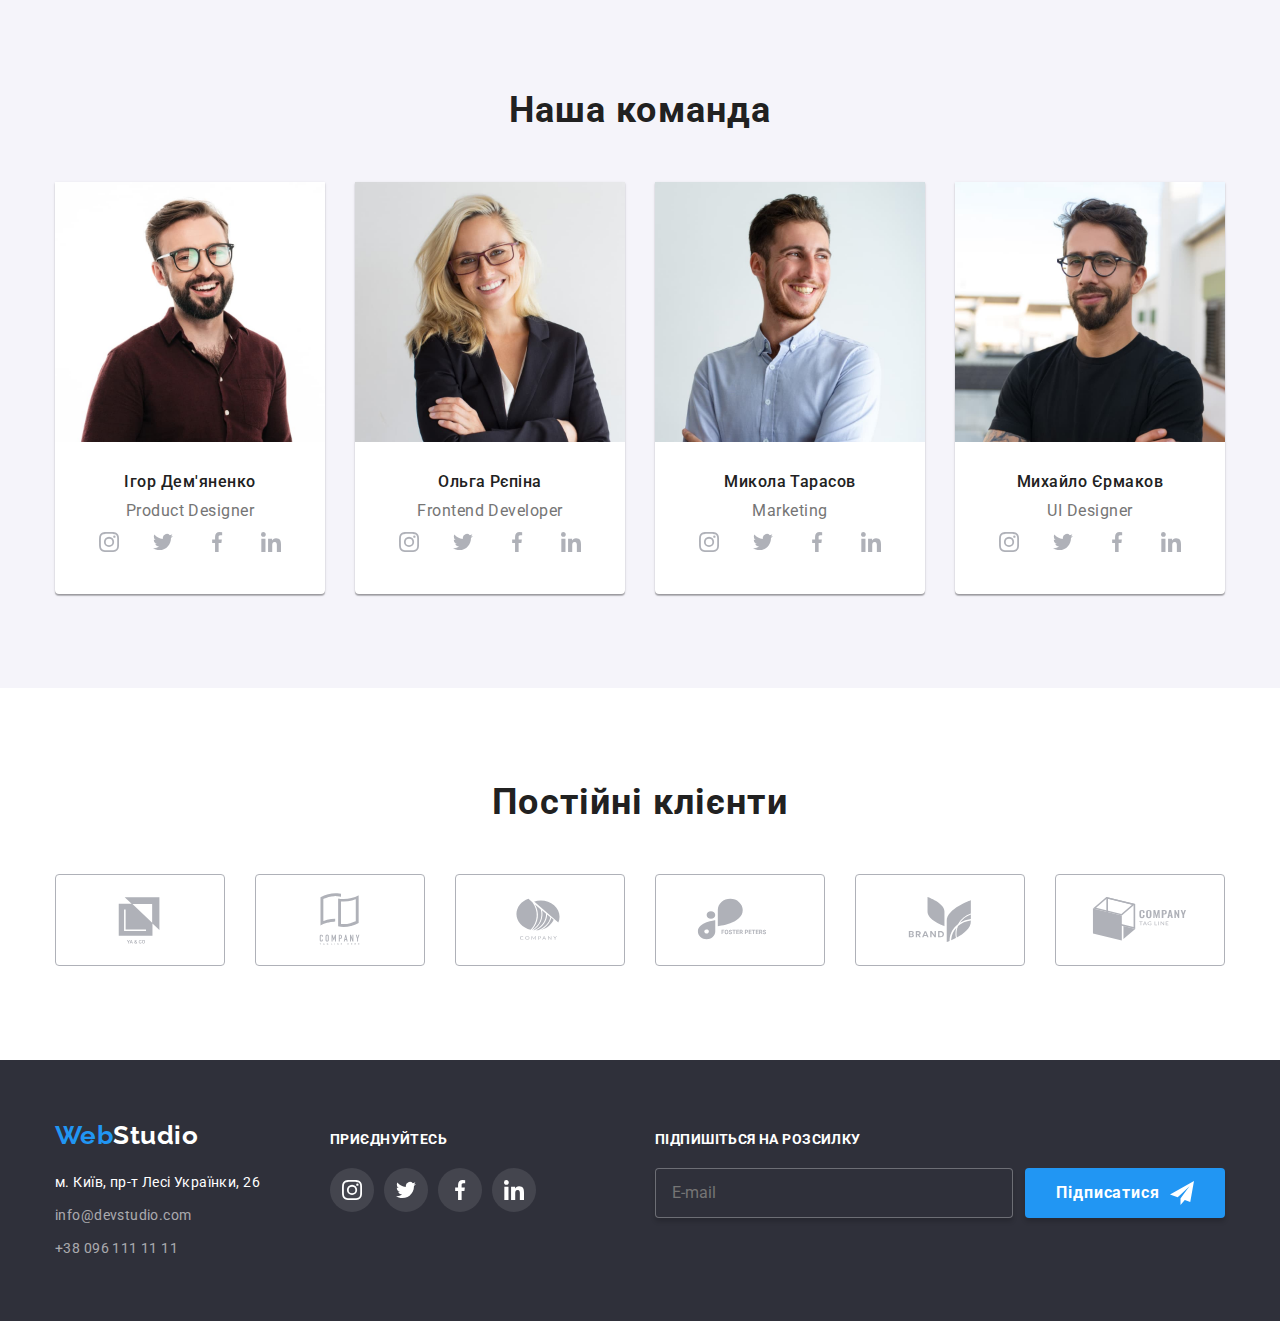
==== commit 0e6938f2: "correction mistakes" ====
--- a/index.html
+++ b/index.html
@@ -416,13 +416,13 @@
         </div>
         <div class="footer-submit">
           <p class="footer-submit-text">Підпишіться на розсилку</p>
-          <div class="footer-submit-form">
-            <label class="footer-submit-label" for="email"></label>
+          <form class="footer-submit-form">
+            <label class="footer-submit-label" for="mail"></label>
             <input
               class="footer-submit-input"
               type="email"
               name="email"
-              id="email"
+              id="mail"
               required
               placeholder="E-mail"
             />
@@ -432,7 +432,7 @@
                 <use href="./images/symbol-defs.svg#icon-icon-send"></use>
               </svg>
             </button>
-          </div>
+          </form>
         </div>
       </div>
     </footer>
@@ -491,7 +491,7 @@
           </div>
           <div class="modal-input-policy">
             <input type="checkbox" class="policy-input visually-hidden" name="policy" id="policy" />
-            <label for="policy" class="policy-text-main" required>
+            <label for="policy" class="policy-text-main">
               <span>
                 <svg class="icon-check" width="16" height="15">
                   <use href="./images/symbol-defs.svg#icon-icon-check"></use>
@@ -501,8 +501,8 @@
               >
             </label>
           </div>
+          <button type="submit" class="modal-button">Відправити</button>
         </form>
-        <button type="submit" class="modal-button">Відправити</button>
       </div>
     </div>
     <script src="./js/modal.js"></script>
--- a/css/styles.css
+++ b/css/styles.css
@@ -559,7 +559,7 @@
 }
 /*---футер форм---*/
 .footer-submit {
-  margin-left: 93px;
+  margin-left: auto;
 }
 .footer-submit-text {
   margin-bottom: 20px;
@@ -569,6 +569,9 @@
   letter-spacing: 0.03em;
   text-transform: uppercase;
   color: var(--white-background-color);
+}
+.footer-submit-form {
+  display: flex;
 }
 .footer-submit-input {
   width: 358px;
@@ -757,7 +760,6 @@
 }
 .main-form {
   display: block;
-  margin-bottom: 30px;
 }
 .form-input {
   width: 100%;
@@ -801,7 +803,6 @@
 }
 .comment-text {
   padding: 12px 16px;
-  margin-bottom: 20px;
   resize: none;
   width: 100%;
   height: 120px;
@@ -814,12 +815,18 @@
   transition: outline-color 250ms cubic-bezier(0.4, 0, 0.2, 1);
 }
 .form-field {
+  position: relative;
+  display: flex;
+  flex-direction: column;
   margin-bottom: 10px;
 }
+
 .modal-input-policy {
   display: flex;
   align-items: center;
   justify-content: center;
+  margin-top: 20px;
+  margin-bottom: 30px;
 }
 .policy-text-main {
   display: flex;
@@ -866,3 +873,7 @@
   border: none;
   cursor: pointer;
 }
+.modal-button:hover,
+.modal-button :focus {
+  background-color: #188ce8;
+}
